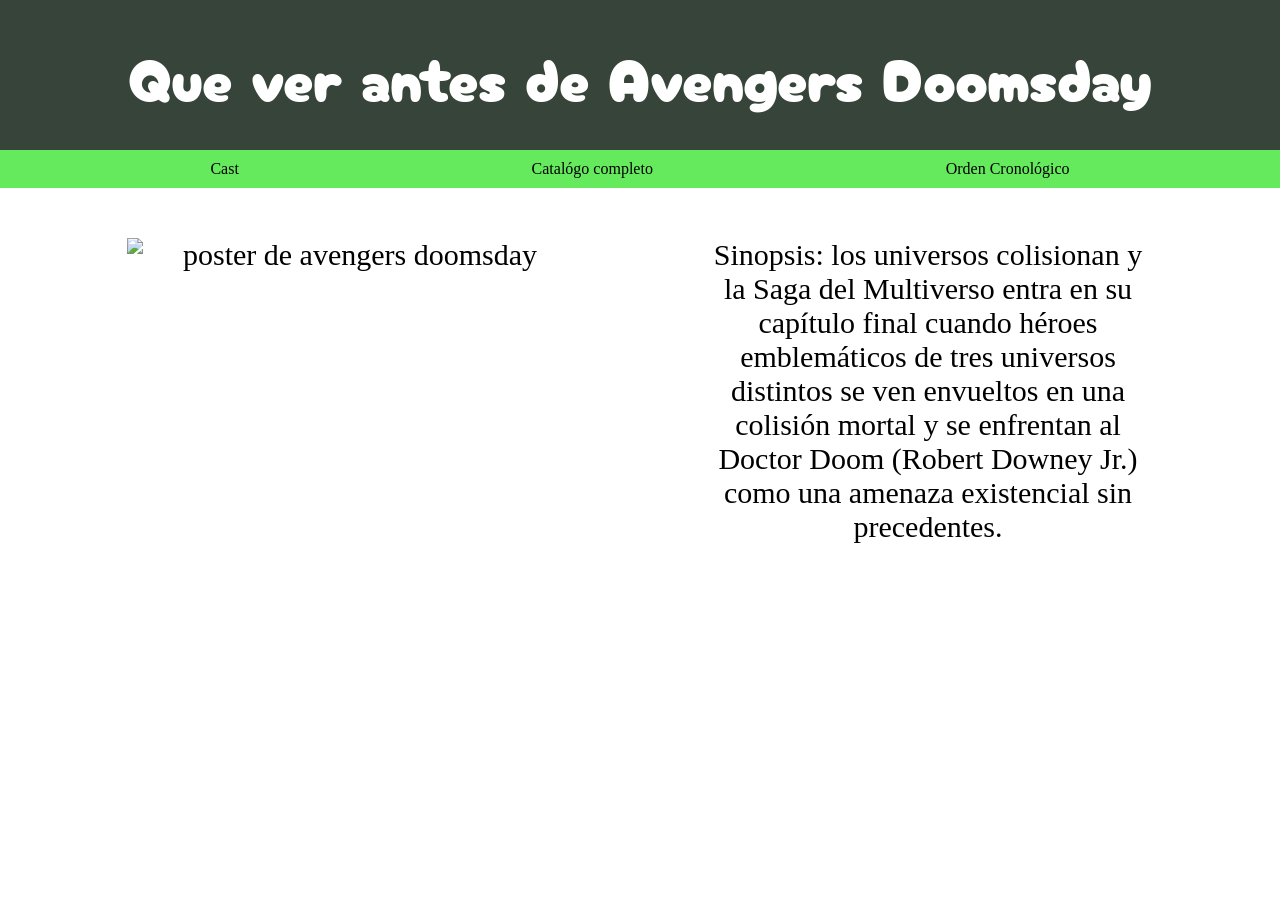
==== index.html @ 71032e68 "primer commit subir el proyecto" ====
<!DOCTYPE html>
<html lang="en">
<head>
    <meta charset="UTF-8">
    <meta name="viewport" content="width=device-width, initial-scale=1.0">
    <title>Avengers Doomsday</title>
    <link rel="stylesheet" href="style.css"> 
    <link rel="preconnect" href="https://fonts.googleapis.com">
    <link rel="preconnect" href="https://fonts.gstatic.com" crossorigin>
    <link href="https://fonts.googleapis.com/css2?family=Cherry+Bomb+One&family=Tirra:wght@400;500;600;700;800;900&display=swap" rel="stylesheet">
</head>
<body>
    <div class="logo">Que ver antes de Avengers Doomsday</div>
     <header>
        <nav>
            <a href="cast.html">Cast</a>
            <a href="catalogo.html">Catalógo completo</a>
            <a href="orden.html">Orden Cronológico</a>
        </nav>
     </header>
     <main>
        <article id="poster">
            <h1></h1>
            <p></p>
        </article>

        <article id="post">
            <img id="pelicula" src="imagenes/doomsday.png" alt="poster de avengers doomsday">
            <p id="sinopsis">Sinopsis:
los universos colisionan y la Saga del Multiverso entra en su capítulo final cuando héroes emblemáticos de tres universos distintos se ven envueltos en una colisión mortal y se enfrentan al Doctor Doom (Robert Downey Jr.) como una amenaza existencial sin precedentes.</p>
        </article>
        <article>
            <div class="text">
                <h1></h1>
                <p></p>
            </div>
        </article>
     </main>
     <footer>
        <div class="container">
            <p class="footerP"></p>
            <nav class="footerNAV"></nav>
        </div>
     </footer>
    
</body>
</html>
---- style.css ----
*{
    margin:0;
}

header{
    padding: 10px 5%;
    background-color: rgb(101, 234, 94);
}
header>nav{
    display:flex;
    justify-content: space-around;
}

header a {
  text-decoration: none;
  color: black;
  margin: 0 10px;
 }


.logo{
    display: flex;
    justify-content: center;
    align-items: center;
    background-color: #364439;
    font-family: "Cherry Bomb One", system-ui;
    font-size: 60px;
    font-weight: 100px;
    color: white;
    height: 150px;
}
#poster {
  padding: 20px 5%;
}

#poster h1, .poster p {
  color: rgb(0, 0, 0);
  font-size: 30px;
}
#post {
    display:flex;
    justify-content: space-around;
    align-items: flex-start;
    background-color: rgb(255, 255, 255);
    padding: 10px 5%;
    text-align: center;
}

#post > * {
  display: inline-block;
  width: 450px;
  font-size: 30px;
  vertical-align: top;
}
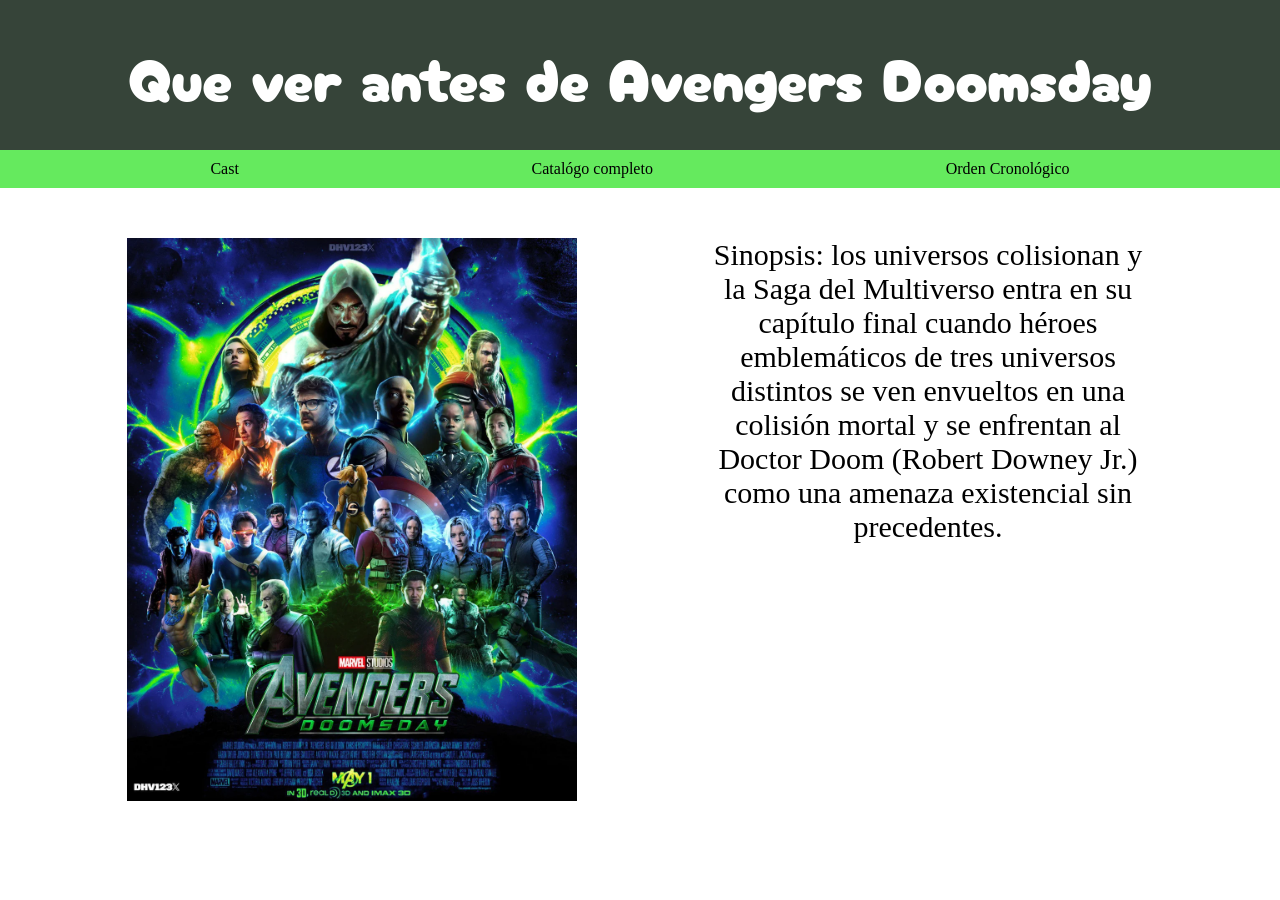
==== commit 0659569b: "Update index.html" ====
--- a/index.html
+++ b/index.html
@@ -25,7 +25,7 @@
         </article>
 
         <article id="post">
-            <img id="pelicula" src="imagenes/doomsday.png" alt="poster de avengers doomsday">
+            <img id="pelicula" src="doomsday.png" alt="poster de avengers doomsday">
             <p id="sinopsis">Sinopsis:
 los universos colisionan y la Saga del Multiverso entra en su capítulo final cuando héroes emblemáticos de tres universos distintos se ven envueltos en una colisión mortal y se enfrentan al Doctor Doom (Robert Downey Jr.) como una amenaza existencial sin precedentes.</p>
         </article>
@@ -44,4 +44,4 @@
      </footer>
     
 </body>
-</html>+</html>
